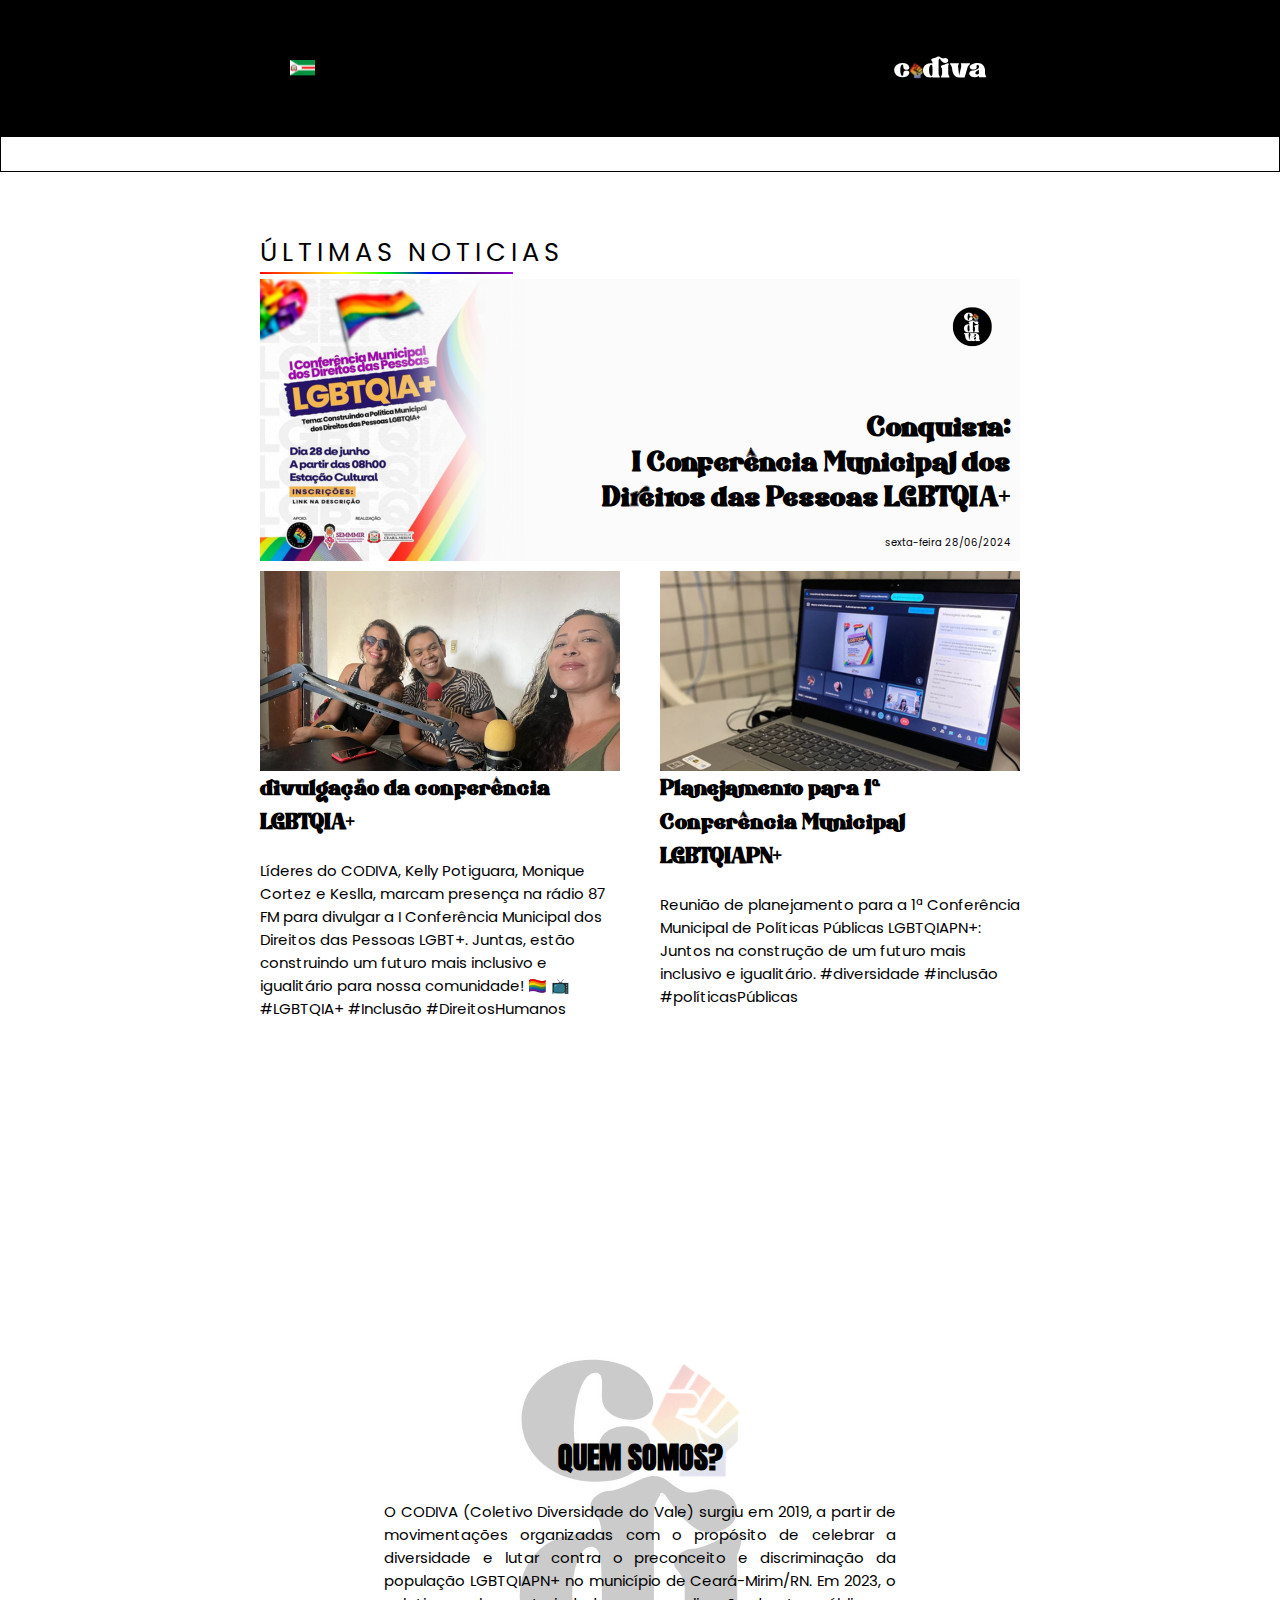
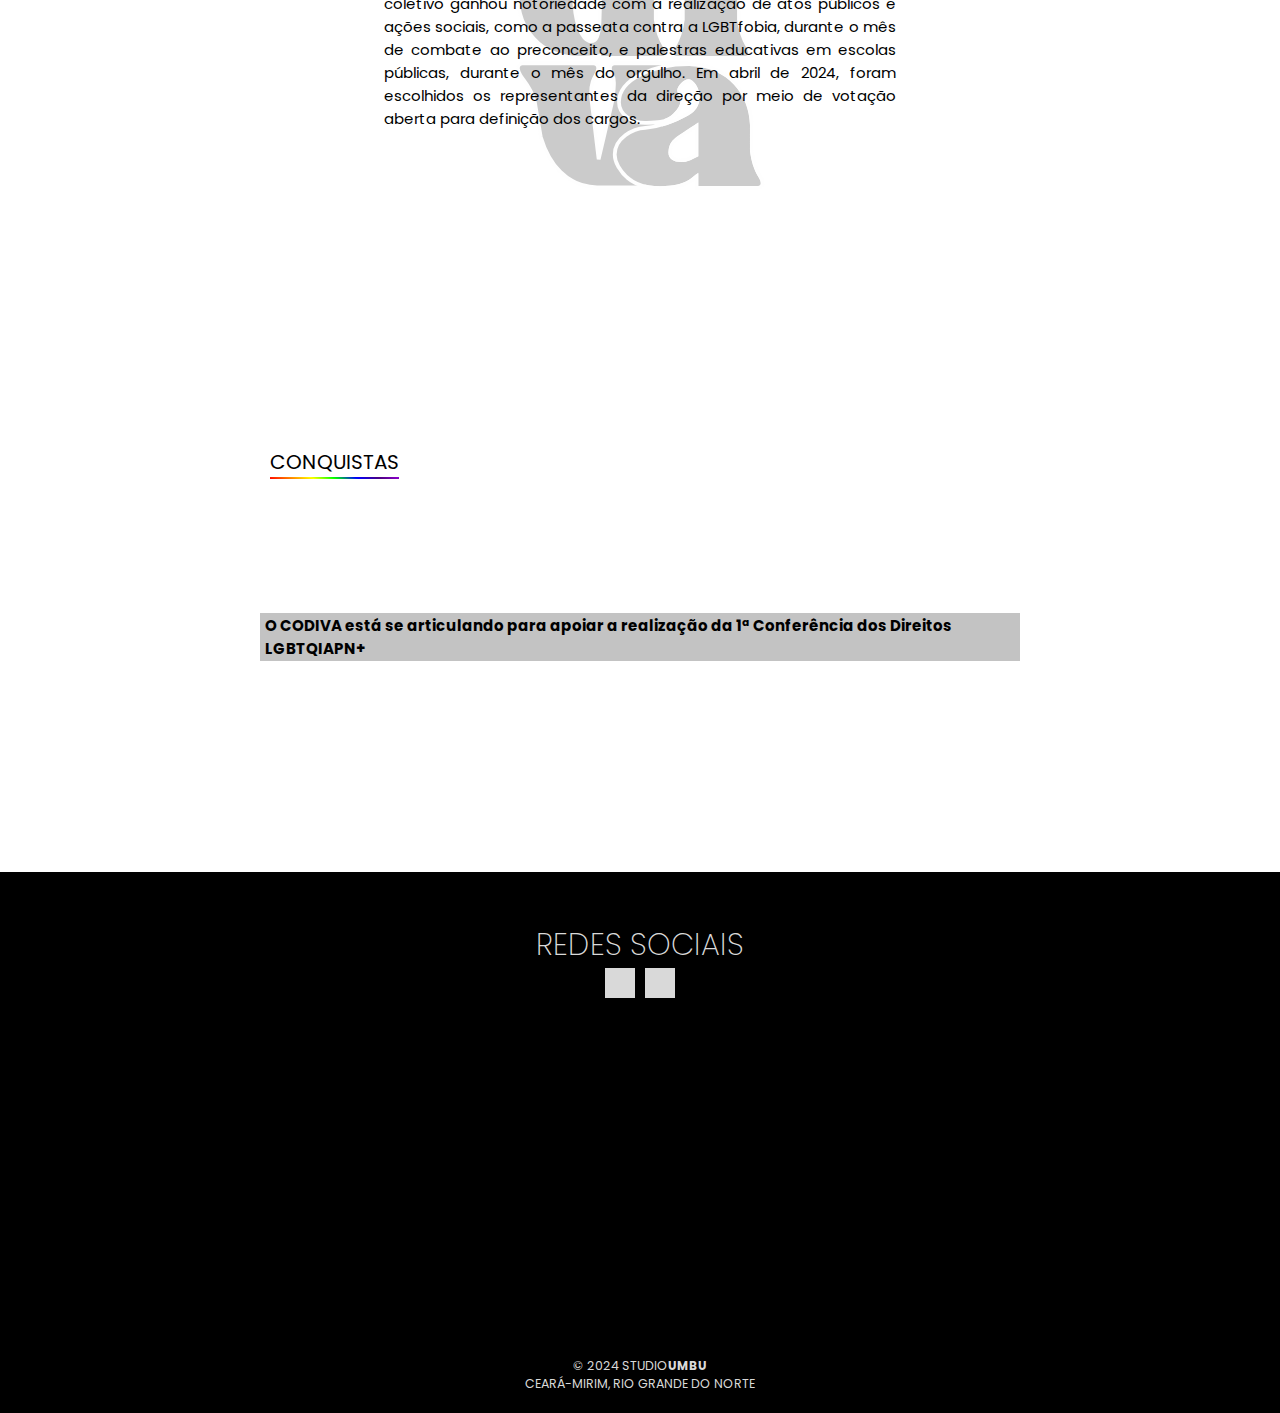
==== index.html @ 99793e89 "retirando nav até consguir os links e pags futuras" ====
<!DOCTYPE html>
<html lang="pt-br">

<head>
  <meta charset="UTF-8">
  <meta name="viewport" content="width=device-width, initial-scale=1.0">

  <link rel="stylesheet" href="https://cdnjs.cloudflare.com/ajax/libs/font-awesome/6.5.2/css/all.min.css"
    integrity="sha512-SnH5WK+bZxgPHs44uWIX+LLJAJ9/2PkPKZ5QiAj6Ta86w+fsb2TkcmfRyVX3pBnMFcV7oQPJkl9QevSCWr3W6A=="
    crossorigin="anonymous" referrerpolicy="no-referrer" />

  <link rel="stylesheet" href="assets/css/pages/index/index.css">

  <title>CODIVA</title>
</head>

<body>

  <main class="main">

    <section class="topo">
      <header class="header">
        <div>
          <img class="bandeira-cidade" src="assets/files/imgs/header/bandeira da cidade 1.svg"
            alt="bandeira de ceará-mirim">
        </div>

        <div class="logo">
          <img class="logo" src="assets/files/imgs/header/logo-codiva.svg" alt="logo codiva">
        </div>

        <!-- <div class="ouvidoria">
          <a href="#ouvidoria">ouvidoria</a>
        </div> -->
      </header>

      <nav class="navegacao">
        <ul>
          <!-- <li class="gradient">sobre</li>
          <li class="gradient">noticias</li>
          <li class="gradient">projetos</li>
          <li class="gradient">eventos</li> -->
        </ul>
      </nav>
    </section>

    <article class="noticias">
      <section class="noticia-destaque">
        <h1>últimas noticias</h1>

        <div class="thumbnail-noticia">
          <h2>Conquista:<br> I Conferência
            Municipal dos<br> Direitos das Pessoas LGBTQIA+</h2>
          <p>sexta-feira 28/06/2024</p>
        </div>
      </section>

      <section class="outras-noticias">
        <div class="card-noticia">
          <div class="box-img-esquerda"></div>
          <h2>divulgação da conferência LGBTQIA+</h2>
          <p>Líderes do CODIVA, Kelly Potiguara, Monique Cortez e Keslla, marcam presença na rádio 87 FM para divulgar a I Conferência Municipal dos Direitos das Pessoas LGBT+. Juntas, estão construindo um futuro mais inclusivo e igualitário para nossa comunidade! &#127987;&#65039;&#8205;&#127752; &#128250; #LGBTQIA+ #Inclusão #DireitosHumanos
          </p>
        </div>

        <div class="card-noticia">
          <div class="box-img-direita"></div>
          <h2>Planejamento para 1ª Conferência Municipal LGBTQIAPN+</h2>
          <p>Reunião de planejamento para a 1ª Conferência Municipal de Políticas Públicas LGBTQIAPN+: Juntos na construção de um futuro mais inclusivo e igualitário. #diversidade #inclusão #políticasPúblicas </p>
        </div>
      </section>
    </article>

    <section class="quem-somos">
      <div class="box-sobre">
        <h1>QUEM SOMOS?</h1>
        <P>O CODIVA (Coletivo Diversidade do Vale) surgiu em 2019, a partir de movimentações organizadas com o propósito de celebrar a diversidade e lutar contra o preconceito e discriminação da população LGBTQIAPN+ no município de Ceará-Mirim/RN. Em 2023, o coletivo ganhou notoriedade com a realização de atos públicos e ações sociais, como a passeata contra a LGBTfobia, durante o mês de combate ao preconceito, e palestras educativas em escolas públicas, durante o mês do orgulho. Em abril de 2024, foram escolhidos os representantes da direção por meio de votação aberta para definição dos cargos.</P>
      </div>
    </section>

    <!-- <section class="membros">

      <h2>membros</h2>

      <div class="box-membros">
        <div class="card-membro">
          <h3>nome sobrenome</h3>
          <p>funçao</p>
        </div>
        <div class="card-membro">
          <h3>nome sobrenome</h3>
          <p>funçao</p>
        </div>
        <div class="card-membro">
          <h3>nome sobrenome</h3>
          <p>funçao</p>
        </div>
        <div class="card-membro">
          <h3>nome sobrenome</h3>
          <p>funçao</p>
        </div>
        <div class="card-membro">
          <h3>nome sobrenome</h3>
          <p>funçao</p>
        </div>
        <div class="card-membro">
          <h3>nome sobrenome</h3>
          <p>funçao</p>
        </div>
        <div class="card-membro">
          <h3>nome sobrenome</h3>
          <p>funçao</p>
        </div>
        <div class="card-membro">
          <h3>nome sobrenome</h3>
          <p>funçao</p>
        </div>
        <div class="card-membro">
          <h3>nome sobrenome</h3>
          <p>funçao</p>
        </div>
        <div class="card-membro">
          <h3>nome sobrenome</h3>
          <p>funçao</p>
        </div>
        <div class="card-membro">
          <h3>nome sobrenome</h3>
          <p>funçao</p>
        </div>
        <div class="card-membro">
          <h3>nome sobrenome</h3>
          <p>funçao</p>
        </div>
        <div class="card-membro">
          <h3>nome sobrenome</h3>
          <p>funçao</p>
        </div>
        <div class="card-membro">
          <h3>nome sobrenome</h3>
          <p>funçao</p>
        </div>
      </div>
    </section> -->

    <section class="conquistas">

      <h2>conquistas</h2>
      <div class="conquista">O CODIVA está se articulando para apoiar a realização da 1ª Conferência dos Direitos LGBTQIAPN+</div>
      <!-- <div class="conquista"></div>
      <div class="conquista"></div> -->

    </section>

    <footer class="footer">
      <div class="redes-sociais">
        <h2>REDES SOCIAIS</h2>
        <div class="redes">
          <a href="https://www.instagram.com/codiva_cm?igsh=aGEycTBxYnlxcXU1" target="_blank"><i class="fa-brands fa-instagram"></i></a>
          <i class="fa-brands fa-whatsapp"></i>
        </div>
      </div>

      <!-- <div class="mensagem-ouvidoria">

        <form action="https://formsubmit.co/queriatecc@gmail.com" method="post">
          <fieldset>
            <legend>ouvidoria</legend>
            <input class="box-input" type="text" name="nome" id="nome" placeholder="nome completo" required>

            <input class="box-input" type="email" name="email" id="email" placeholder="e-mail" required>

            <input class="box-input" type="tel" name="whatsapp" id="whatsapp" placeholder="whatsapp" required>

            <textarea name="mensagem" id="mensagem" cols="30" rows="15" placeholder="escreva sua mensagem" required></textarea>

            <button class="btn-botao" type="submit">enviar</button>
        </form>
        </fieldset>
      </div> -->

      <div class="copy">
        <p>&copy; 2024 studio<b>umbu</b></p>
        <p>ceará-mirim, rio grande do norte</p>
      </div>
    </footer>
  </main>
</body>

</html>
---- assets/css/pages/index/index.css ----
@import '../../global/global.css';

@import 'partials/header.css';
@import 'partials/noticias.css';
@import 'partials/quem-somos.css';
@import 'partials/membros.css';
@import 'partials/conquistas.css';
@import 'partials/footer.css';
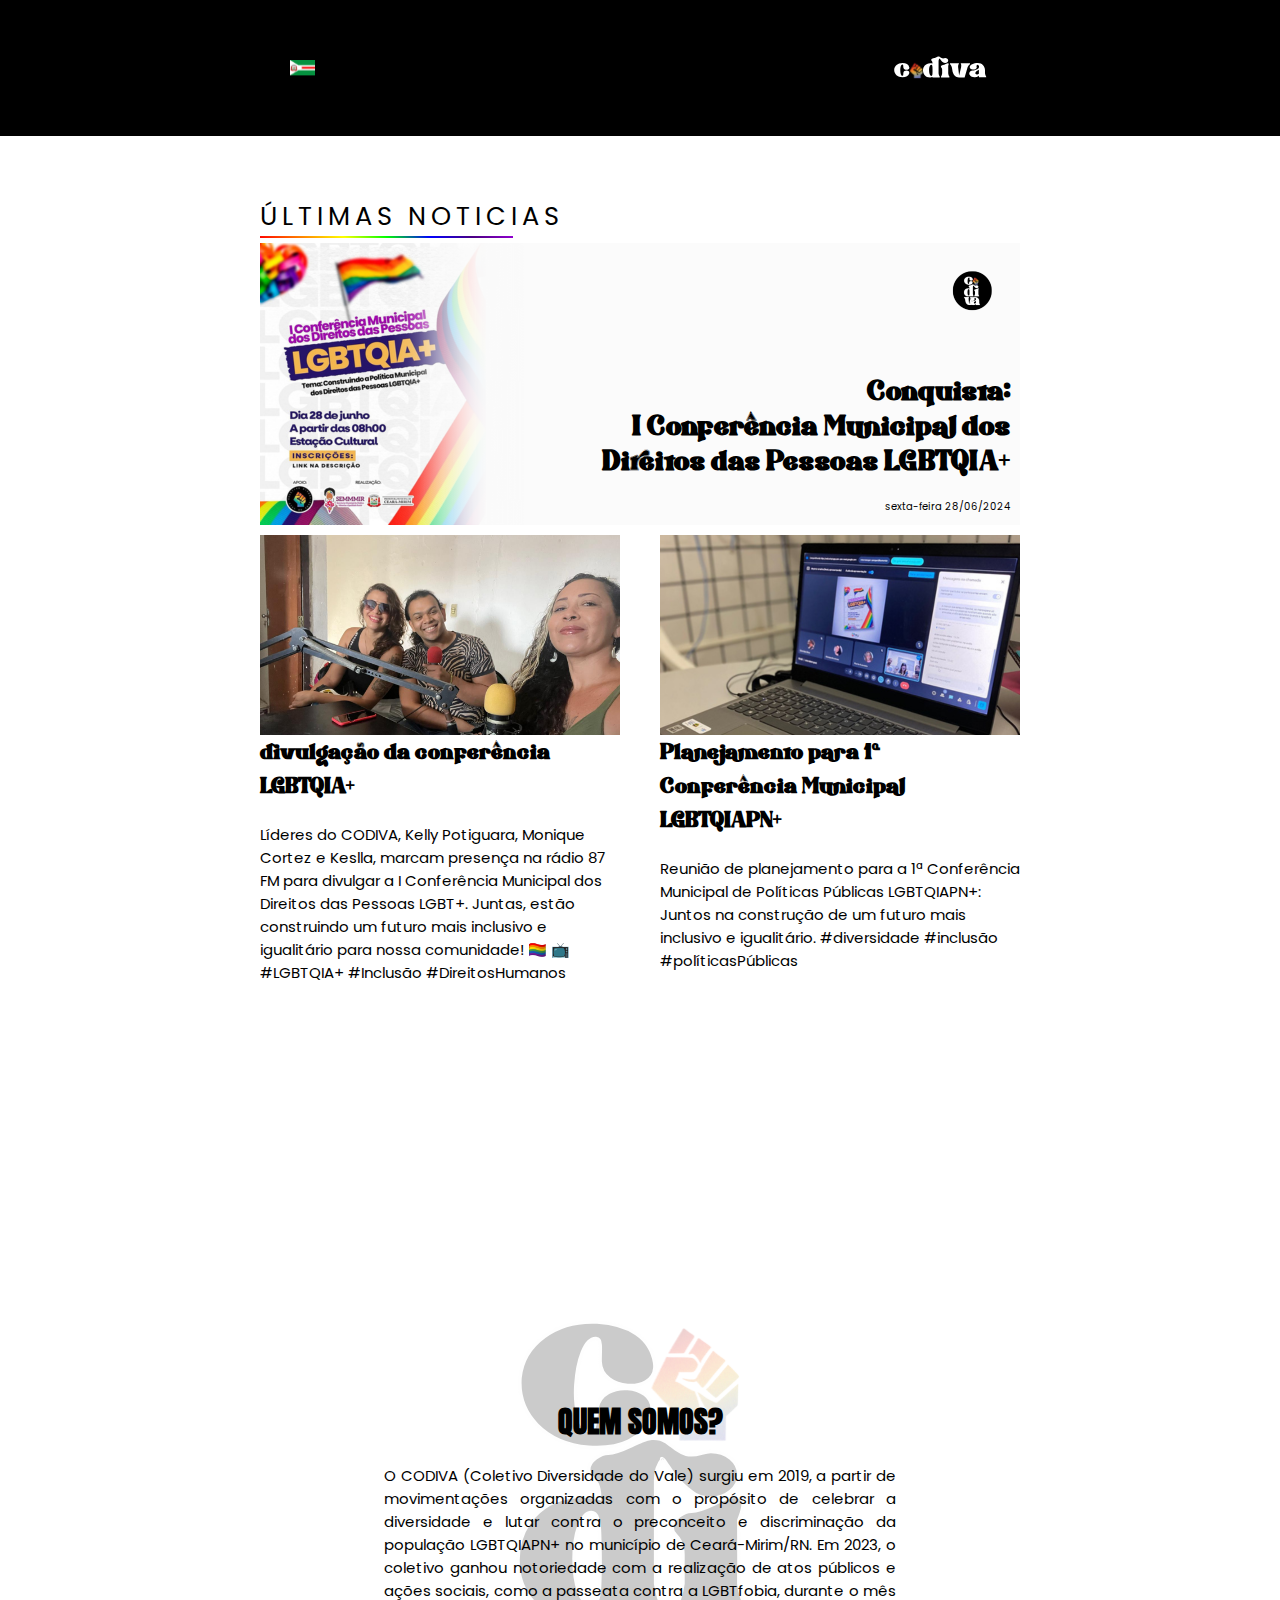
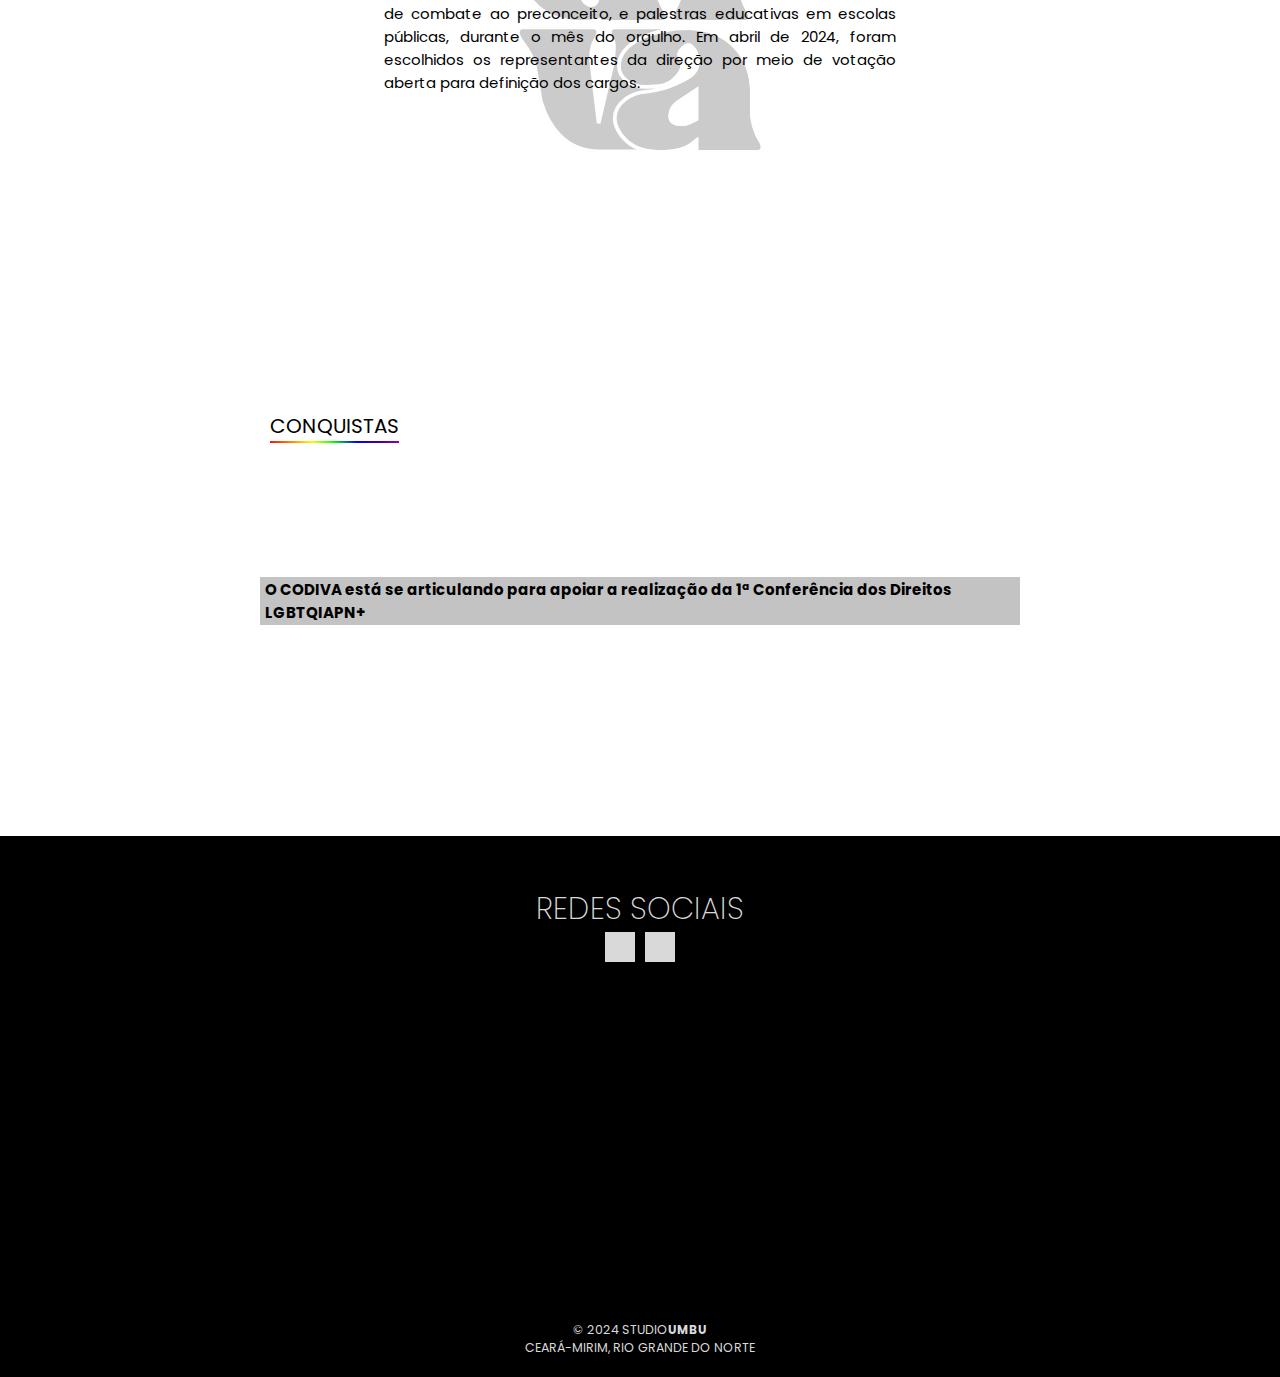
==== commit e05ff871: "att" ====
--- a/index.html
+++ b/index.html
@@ -35,12 +35,12 @@
       </header>
 
       <nav class="navegacao">
-        <ul>
-          <!-- <li class="gradient">sobre</li>
+        <!-- <ul>
+          <li class="gradient">sobre</li>
           <li class="gradient">noticias</li>
           <li class="gradient">projetos</li>
-          <li class="gradient">eventos</li> -->
-        </ul>
+          <li class="gradient">eventos</li>
+        </ul> -->
       </nav>
     </section>
 
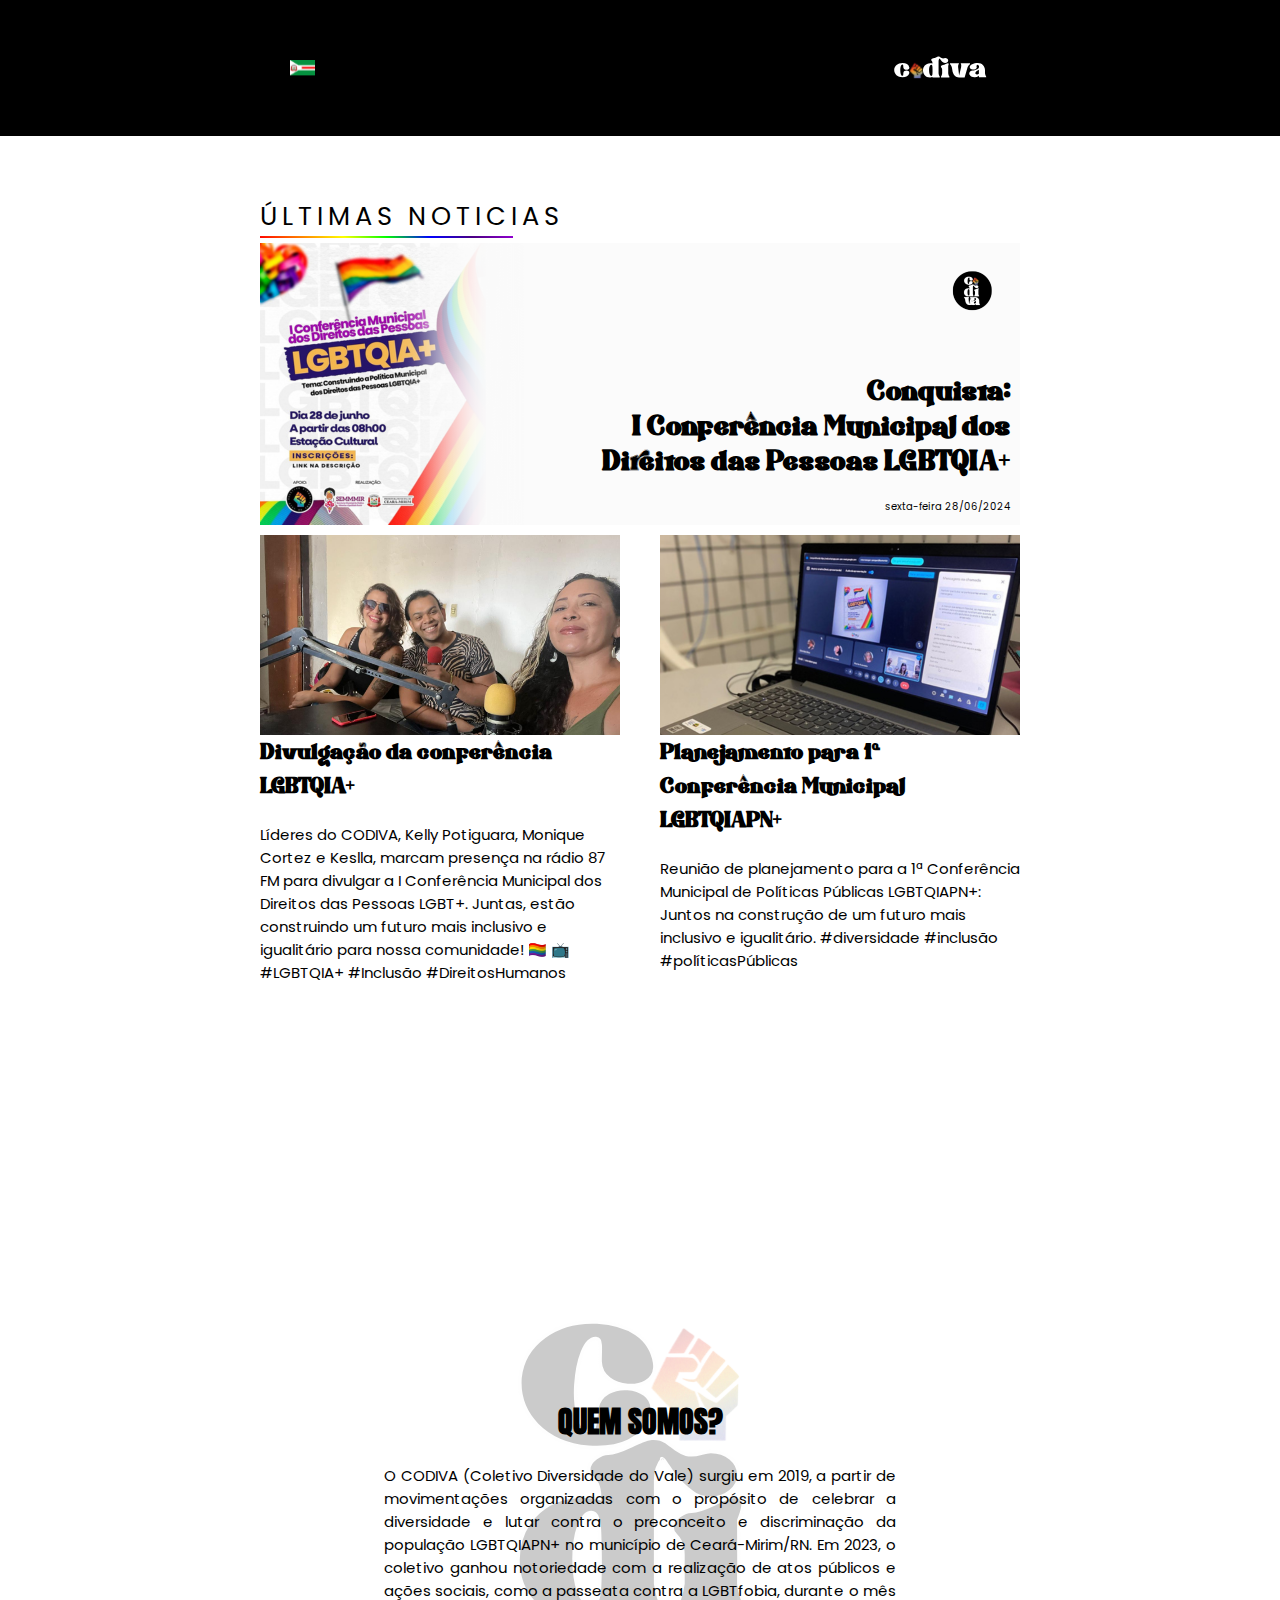
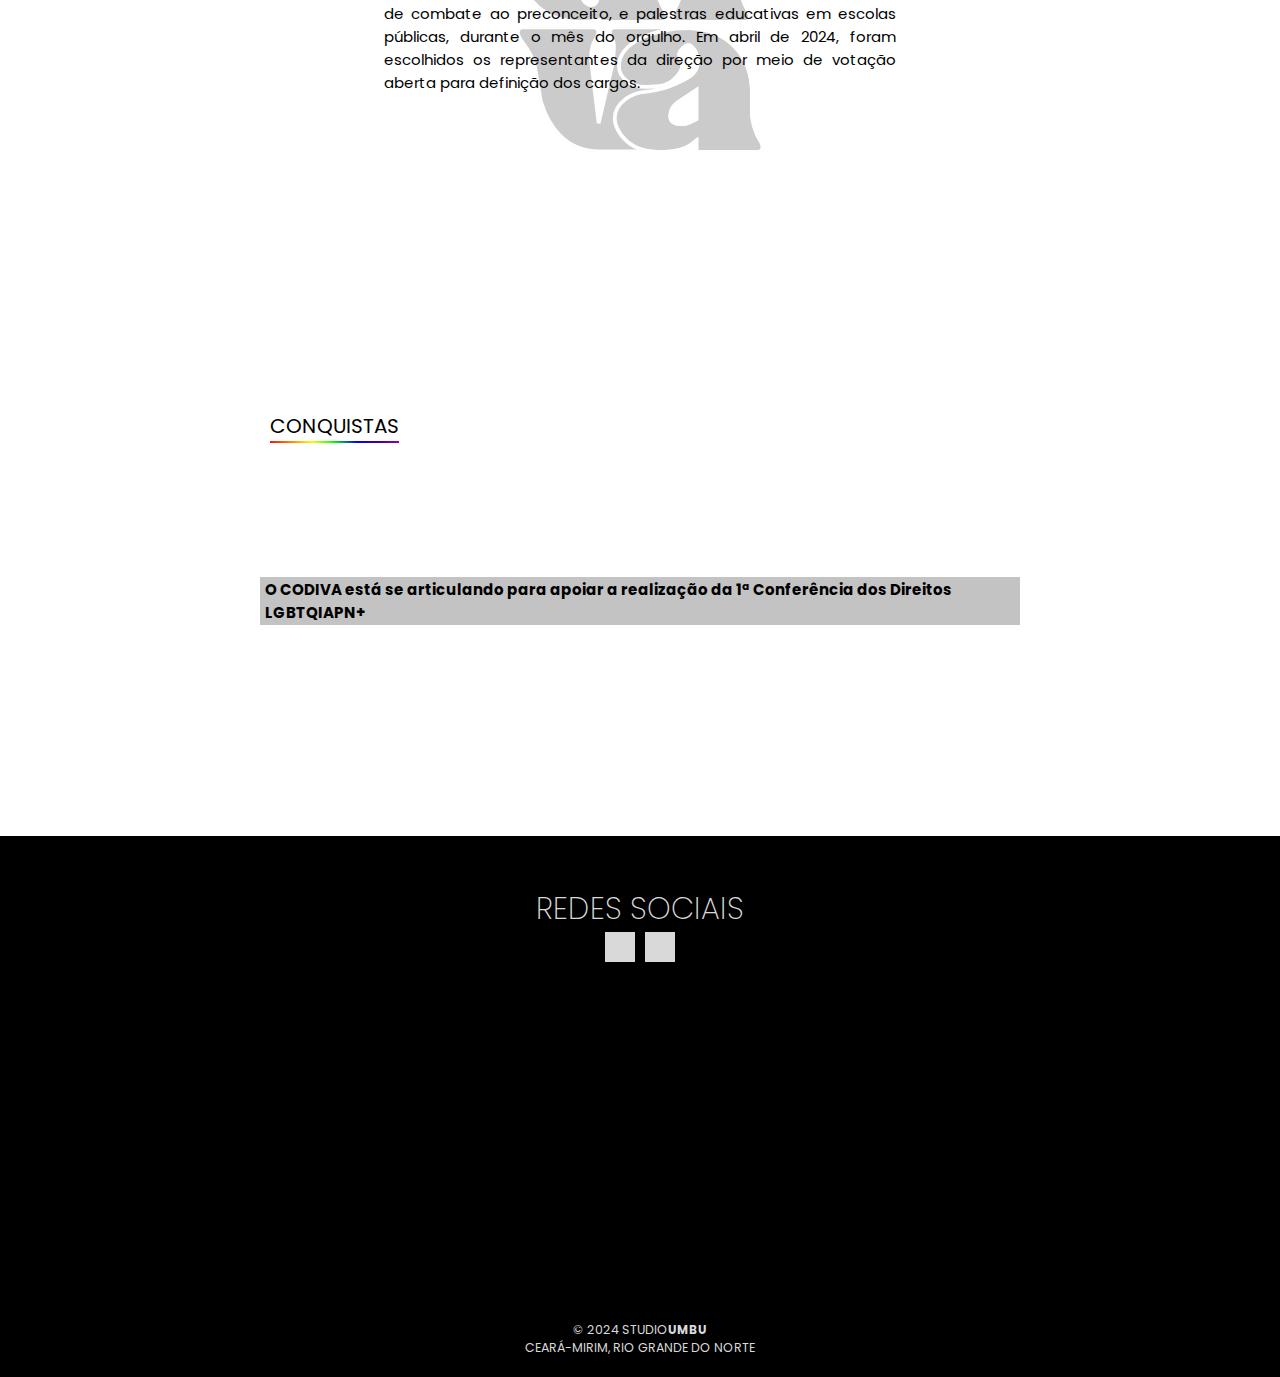
==== commit f08db184: "att" ====
--- a/index.html
+++ b/index.html
@@ -58,7 +58,7 @@
       <section class="outras-noticias">
         <div class="card-noticia">
           <div class="box-img-esquerda"></div>
-          <h2>divulgação da conferência LGBTQIA+</h2>
+          <h2>Divulgação da conferência LGBTQIA+</h2>
           <p>Líderes do CODIVA, Kelly Potiguara, Monique Cortez e Keslla, marcam presença na rádio 87 FM para divulgar a I Conferência Municipal dos Direitos das Pessoas LGBT+. Juntas, estão construindo um futuro mais inclusivo e igualitário para nossa comunidade! &#127987;&#65039;&#8205;&#127752; &#128250; #LGBTQIA+ #Inclusão #DireitosHumanos
           </p>
         </div>
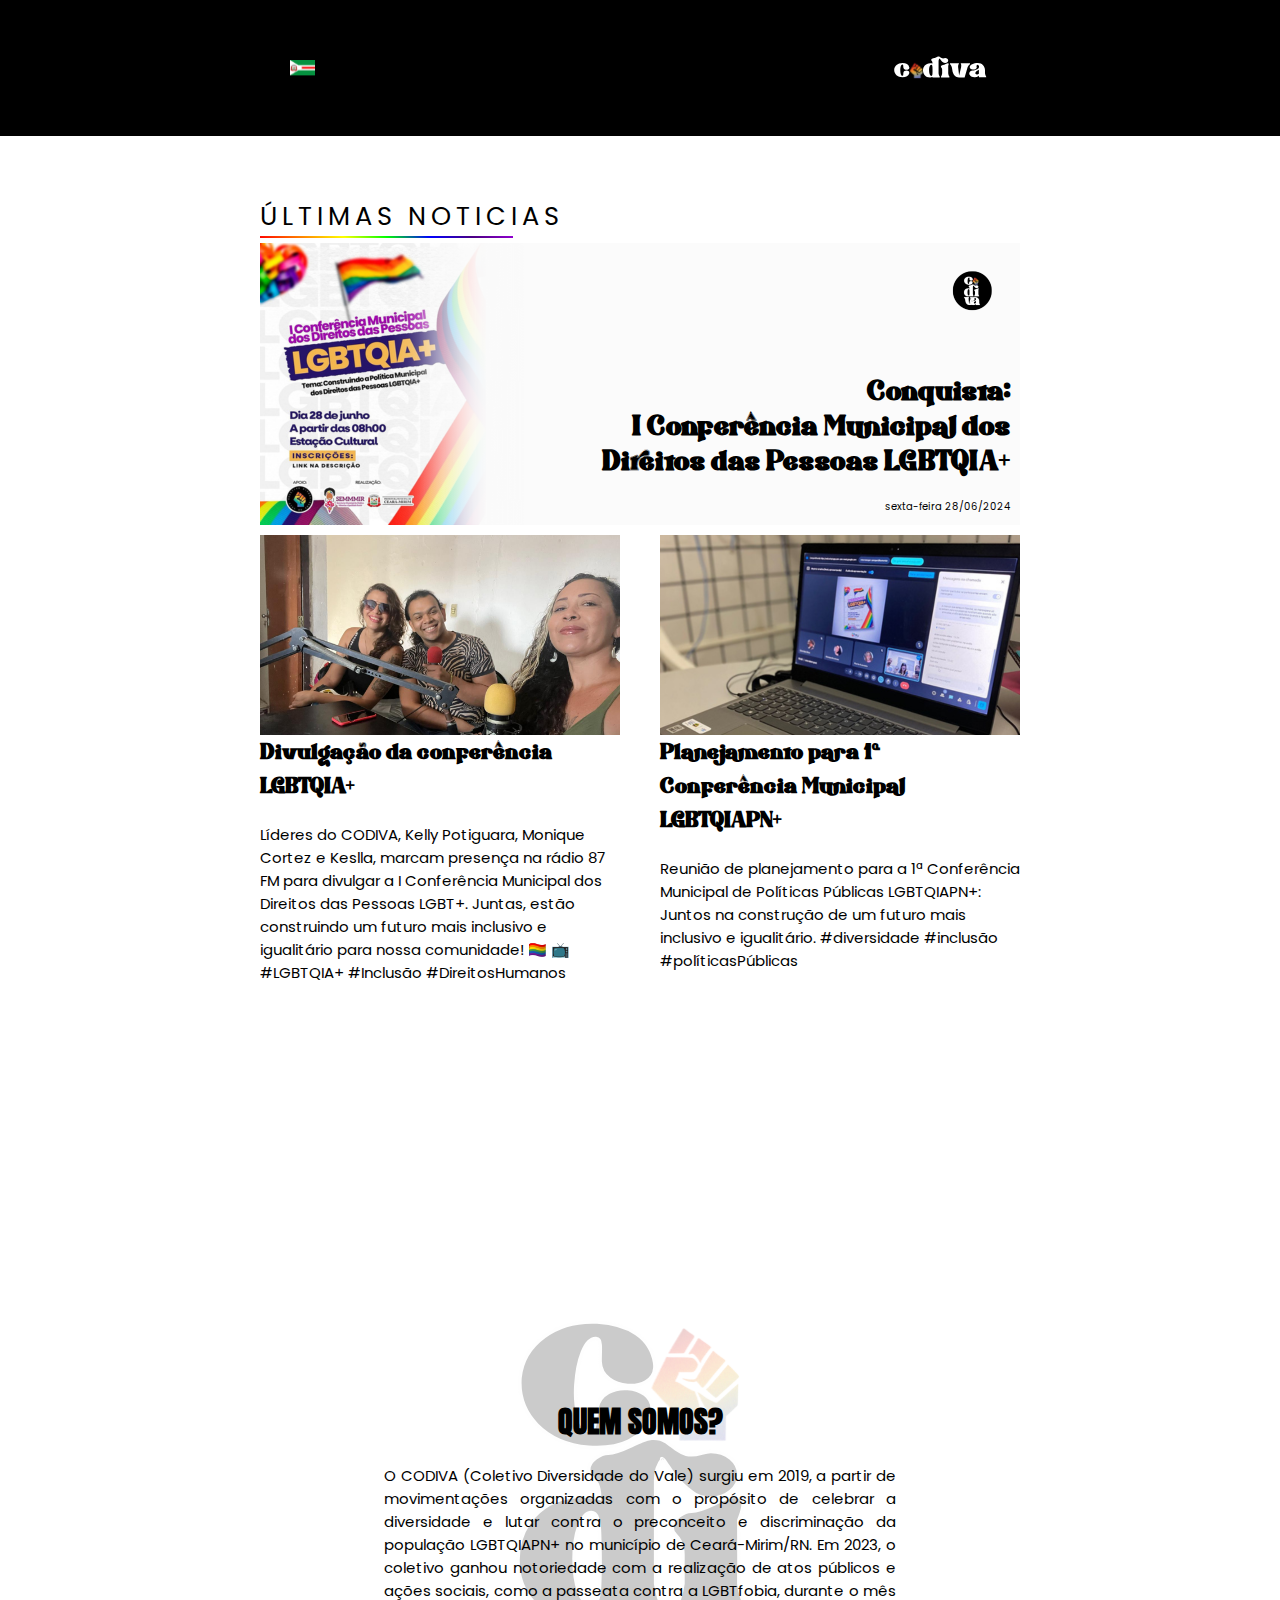
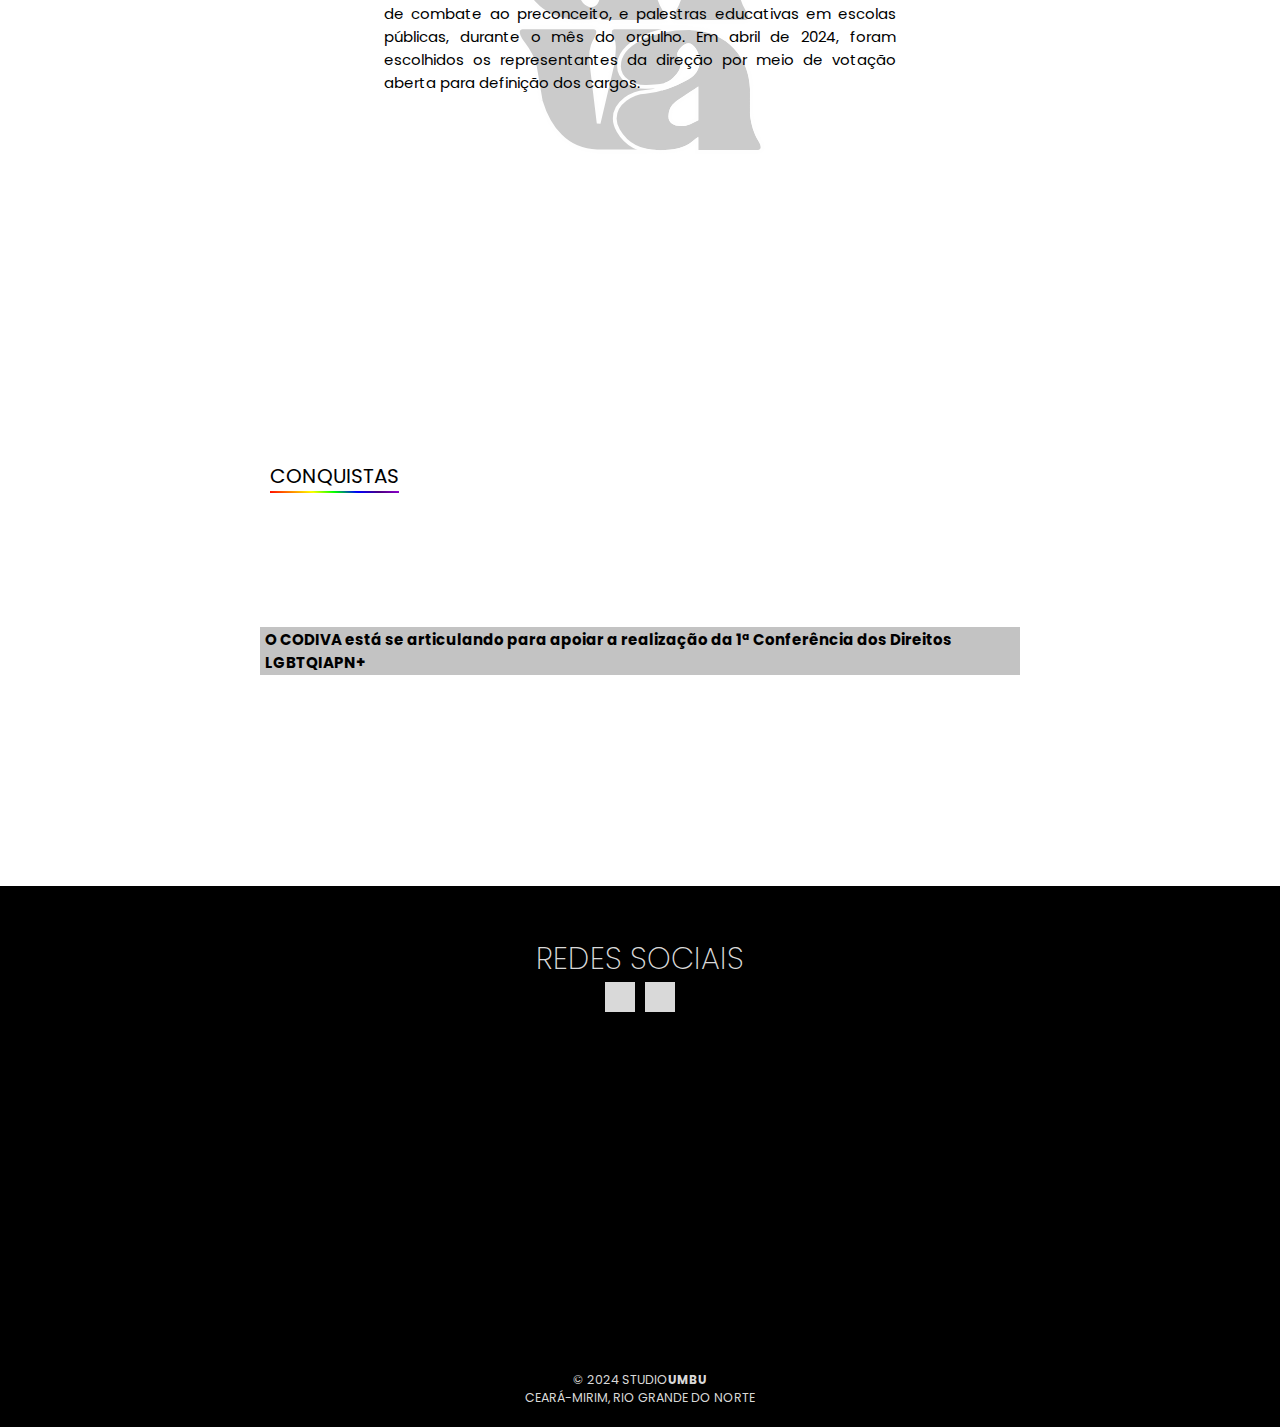
==== commit ef54eb95: "att" ====
--- a/index.html
+++ b/index.html
@@ -156,7 +156,8 @@
         <h2>REDES SOCIAIS</h2>
         <div class="redes">
           <a href="https://www.instagram.com/codiva_cm?igsh=aGEycTBxYnlxcXU1" target="_blank"><i class="fa-brands fa-instagram"></i></a>
-          <i class="fa-brands fa-whatsapp"></i>
+          <a href="https://chat.whatsapp.com/JXOgNZXxTvJ1f0QvUSDTux" target="_blank"><i class="fa-brands fa-whatsapp"></i></a>
+          
         </div>
       </div>
 
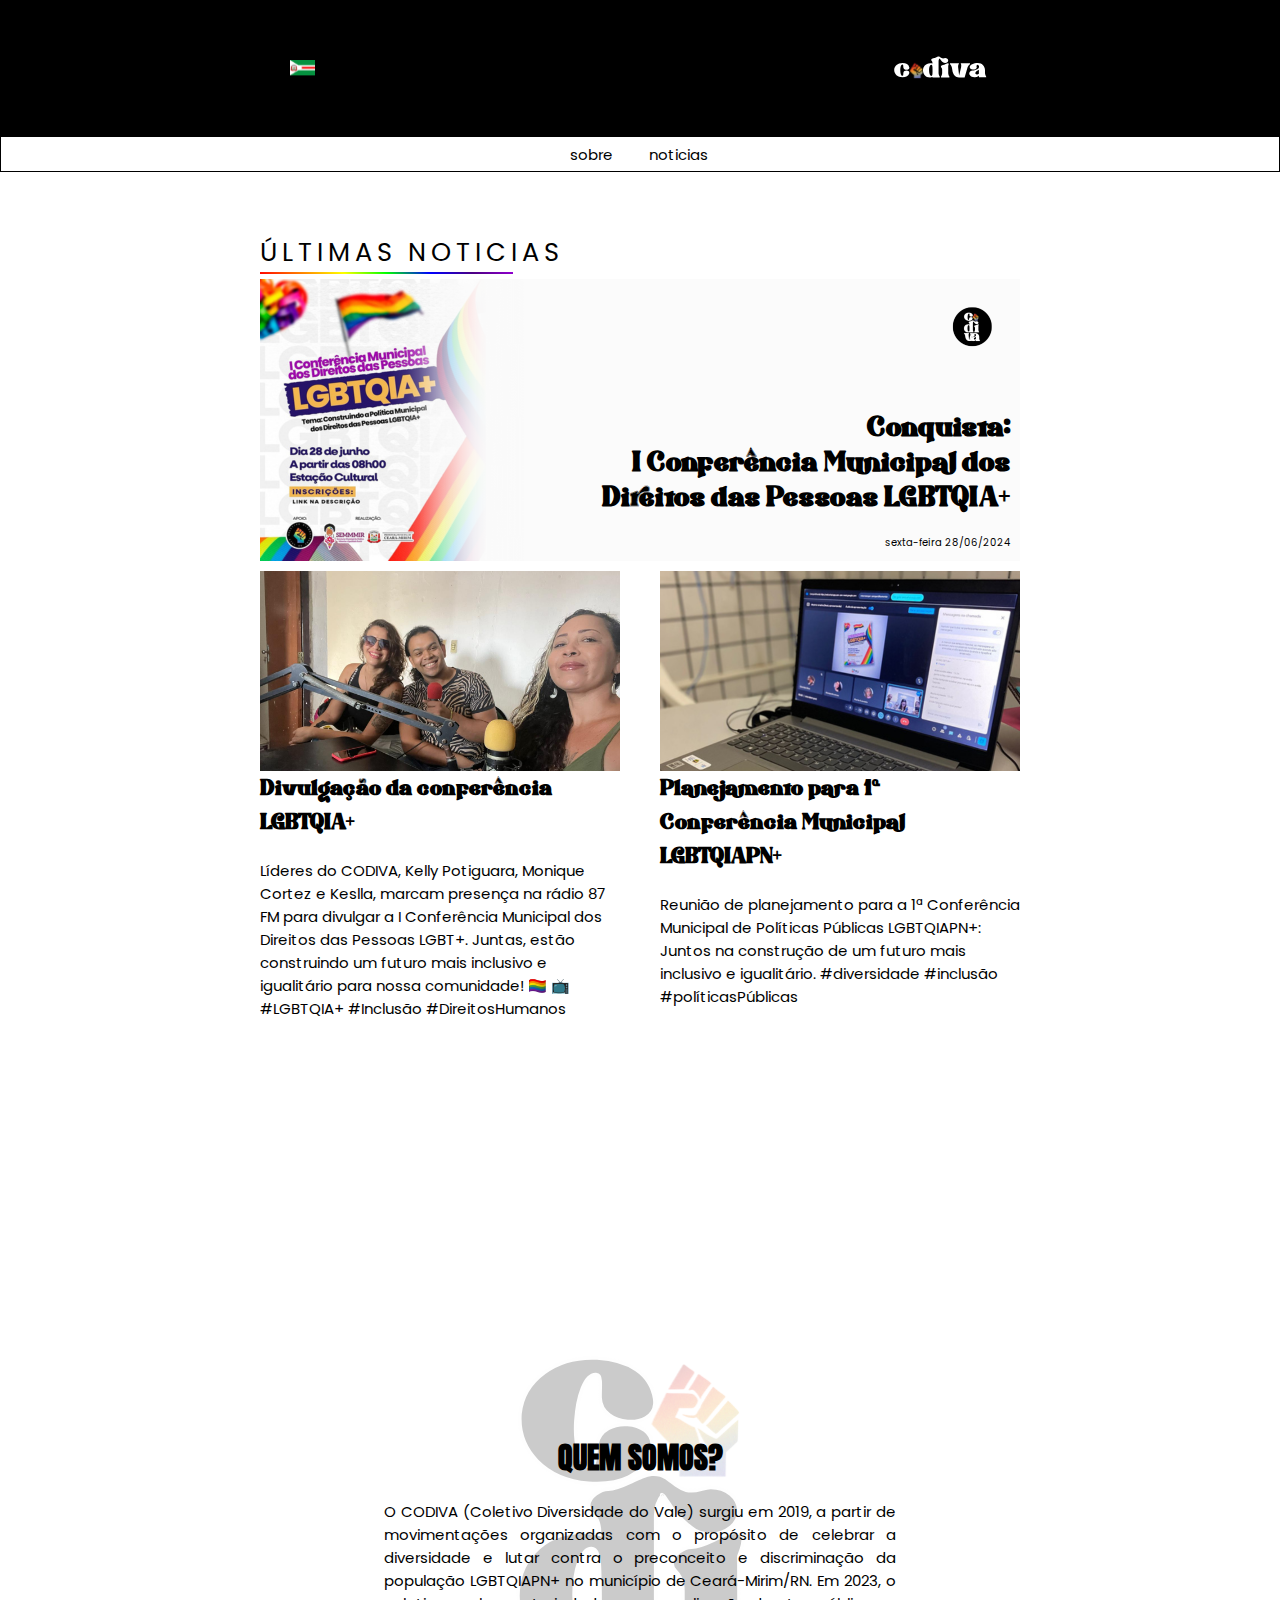
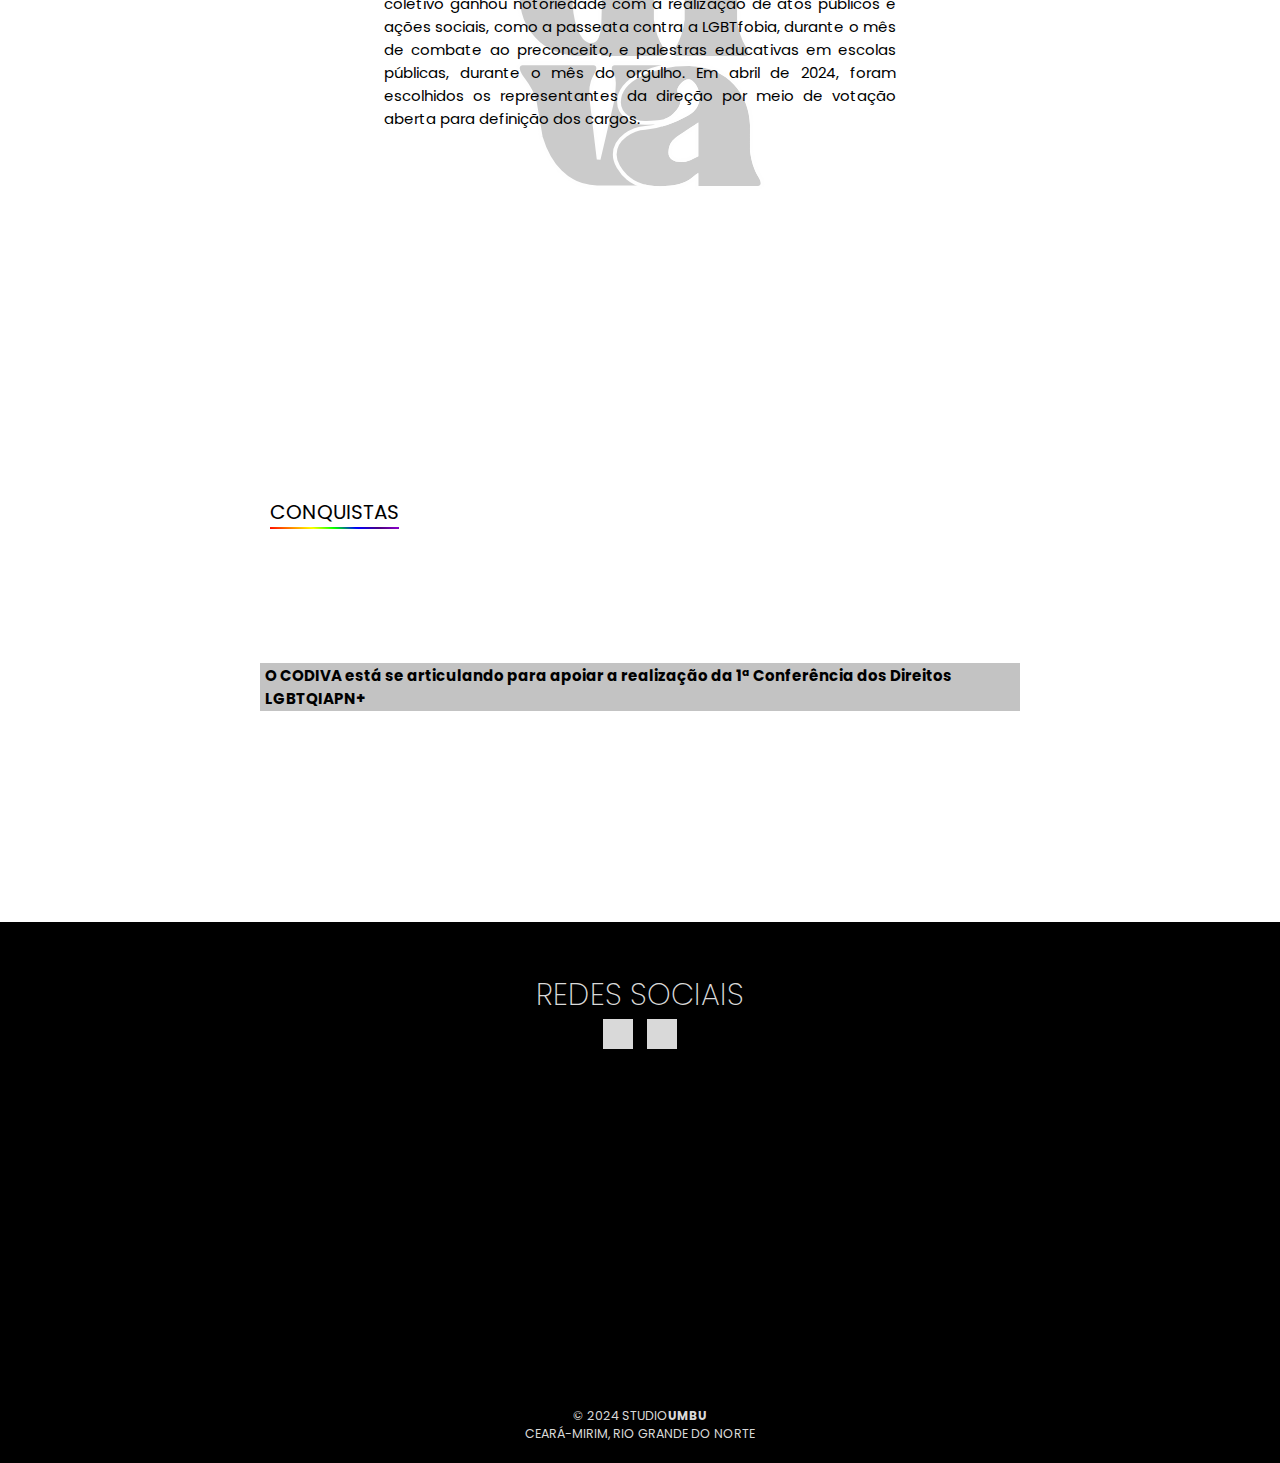
==== commit aaf63486: "novas atualizações" ====
--- a/index.html
+++ b/index.html
@@ -8,6 +8,13 @@
   <link rel="stylesheet" href="https://cdnjs.cloudflare.com/ajax/libs/font-awesome/6.5.2/css/all.min.css"
     integrity="sha512-SnH5WK+bZxgPHs44uWIX+LLJAJ9/2PkPKZ5QiAj6Ta86w+fsb2TkcmfRyVX3pBnMFcV7oQPJkl9QevSCWr3W6A=="
     crossorigin="anonymous" referrerpolicy="no-referrer" />
+
+  <link rel="apple-touch-icon" sizes="180x180" href="assets/files/imgs/favicon/apple-touch-icon.png">
+  <link rel="icon" type="image/png" sizes="32x32" href="assets/files/imgs/favicon/favicon-32x32.png">
+  <link rel="icon" type="image/png" sizes="16x16" href="assets/files/imgs/favicon/favicon-16x16.png">
+  <link rel="manifest" href="assets/files/imgs/favicon/site.webmanifest">
+  <meta name="msapplication-TileColor" content="#da532c">
+  <meta name="theme-color" content="#000000">
 
   <link rel="stylesheet" href="assets/css/pages/index/index.css">
 
@@ -35,12 +42,12 @@
       </header>
 
       <nav class="navegacao">
-        <!-- <ul>
+        <ul>
           <li class="gradient">sobre</li>
-          <li class="gradient">noticias</li>
-          <li class="gradient">projetos</li>
-          <li class="gradient">eventos</li>
-        </ul> -->
+          <li class="gradient"><a href="noticias.html">noticias</a></li>
+          <!-- <li class="gradient">projetos</li>
+          <li class="gradient">eventos</li> -->
+        </ul>
       </nav>
     </section>
 
@@ -59,14 +66,18 @@
         <div class="card-noticia">
           <div class="box-img-esquerda"></div>
           <h2>Divulgação da conferência LGBTQIA+</h2>
-          <p>Líderes do CODIVA, Kelly Potiguara, Monique Cortez e Keslla, marcam presença na rádio 87 FM para divulgar a I Conferência Municipal dos Direitos das Pessoas LGBT+. Juntas, estão construindo um futuro mais inclusivo e igualitário para nossa comunidade! &#127987;&#65039;&#8205;&#127752; &#128250; #LGBTQIA+ #Inclusão #DireitosHumanos
+          <p>Líderes do CODIVA, Kelly Potiguara, Monique Cortez e Keslla, marcam presença na rádio 87 FM para divulgar a
+            I Conferência Municipal dos Direitos das Pessoas LGBT+. Juntas, estão construindo um futuro mais inclusivo e
+            igualitário para nossa comunidade! &#127987;&#65039;&#8205;&#127752; &#128250; #LGBTQIA+ #Inclusão
+            #DireitosHumanos
           </p>
         </div>
 
         <div class="card-noticia">
           <div class="box-img-direita"></div>
           <h2>Planejamento para 1ª Conferência Municipal LGBTQIAPN+</h2>
-          <p>Reunião de planejamento para a 1ª Conferência Municipal de Políticas Públicas LGBTQIAPN+: Juntos na construção de um futuro mais inclusivo e igualitário. #diversidade #inclusão #políticasPúblicas </p>
+          <p>Reunião de planejamento para a 1ª Conferência Municipal de Políticas Públicas LGBTQIAPN+: Juntos na
+            construção de um futuro mais inclusivo e igualitário. #diversidade #inclusão #políticasPúblicas </p>
         </div>
       </section>
     </article>
@@ -74,7 +85,12 @@
     <section class="quem-somos">
       <div class="box-sobre">
         <h1>QUEM SOMOS?</h1>
-        <P>O CODIVA (Coletivo Diversidade do Vale) surgiu em 2019, a partir de movimentações organizadas com o propósito de celebrar a diversidade e lutar contra o preconceito e discriminação da população LGBTQIAPN+ no município de Ceará-Mirim/RN. Em 2023, o coletivo ganhou notoriedade com a realização de atos públicos e ações sociais, como a passeata contra a LGBTfobia, durante o mês de combate ao preconceito, e palestras educativas em escolas públicas, durante o mês do orgulho. Em abril de 2024, foram escolhidos os representantes da direção por meio de votação aberta para definição dos cargos.</P>
+        <P>O CODIVA (Coletivo Diversidade do Vale) surgiu em 2019, a partir de movimentações organizadas com o propósito
+          de celebrar a diversidade e lutar contra o preconceito e discriminação da população LGBTQIAPN+ no município de
+          Ceará-Mirim/RN. Em 2023, o coletivo ganhou notoriedade com a realização de atos públicos e ações sociais, como
+          a passeata contra a LGBTfobia, durante o mês de combate ao preconceito, e palestras educativas em escolas
+          públicas, durante o mês do orgulho. Em abril de 2024, foram escolhidos os representantes da direção por meio
+          de votação aberta para definição dos cargos.</P>
       </div>
     </section>
 
@@ -145,7 +161,8 @@
     <section class="conquistas">
 
       <h2>conquistas</h2>
-      <div class="conquista">O CODIVA está se articulando para apoiar a realização da 1ª Conferência dos Direitos LGBTQIAPN+</div>
+      <div class="conquista">O CODIVA está se articulando para apoiar a realização da 1ª Conferência dos Direitos
+        LGBTQIAPN+</div>
       <!-- <div class="conquista"></div>
       <div class="conquista"></div> -->
 
@@ -155,9 +172,11 @@
       <div class="redes-sociais">
         <h2>REDES SOCIAIS</h2>
         <div class="redes">
-          <a href="https://www.instagram.com/codiva_cm?igsh=aGEycTBxYnlxcXU1" target="_blank"><i class="fa-brands fa-instagram"></i></a>
-          <a href="https://chat.whatsapp.com/JXOgNZXxTvJ1f0QvUSDTux" target="_blank"><i class="fa-brands fa-whatsapp"></i></a>
-          
+          <a href="https://www.instagram.com/codiva_cm?igsh=aGEycTBxYnlxcXU1" target="_blank"><i
+              class="fa-brands fa-instagram"></i></a>
+          <a href="https://chat.whatsapp.com/JXOgNZXxTvJ1f0QvUSDTux" target="_blank"><i
+              class="fa-brands fa-whatsapp"></i></a>
+
         </div>
       </div>
 
--- a/assets/css/pages/index/index.css
+++ b/assets/css/pages/index/index.css
@@ -5,4 +5,5 @@
 @import 'partials/quem-somos.css';
 @import 'partials/membros.css';
 @import 'partials/conquistas.css';
-@import 'partials/footer.css';+@import 'partials/footer.css';
+@import 'partials/tema.css';